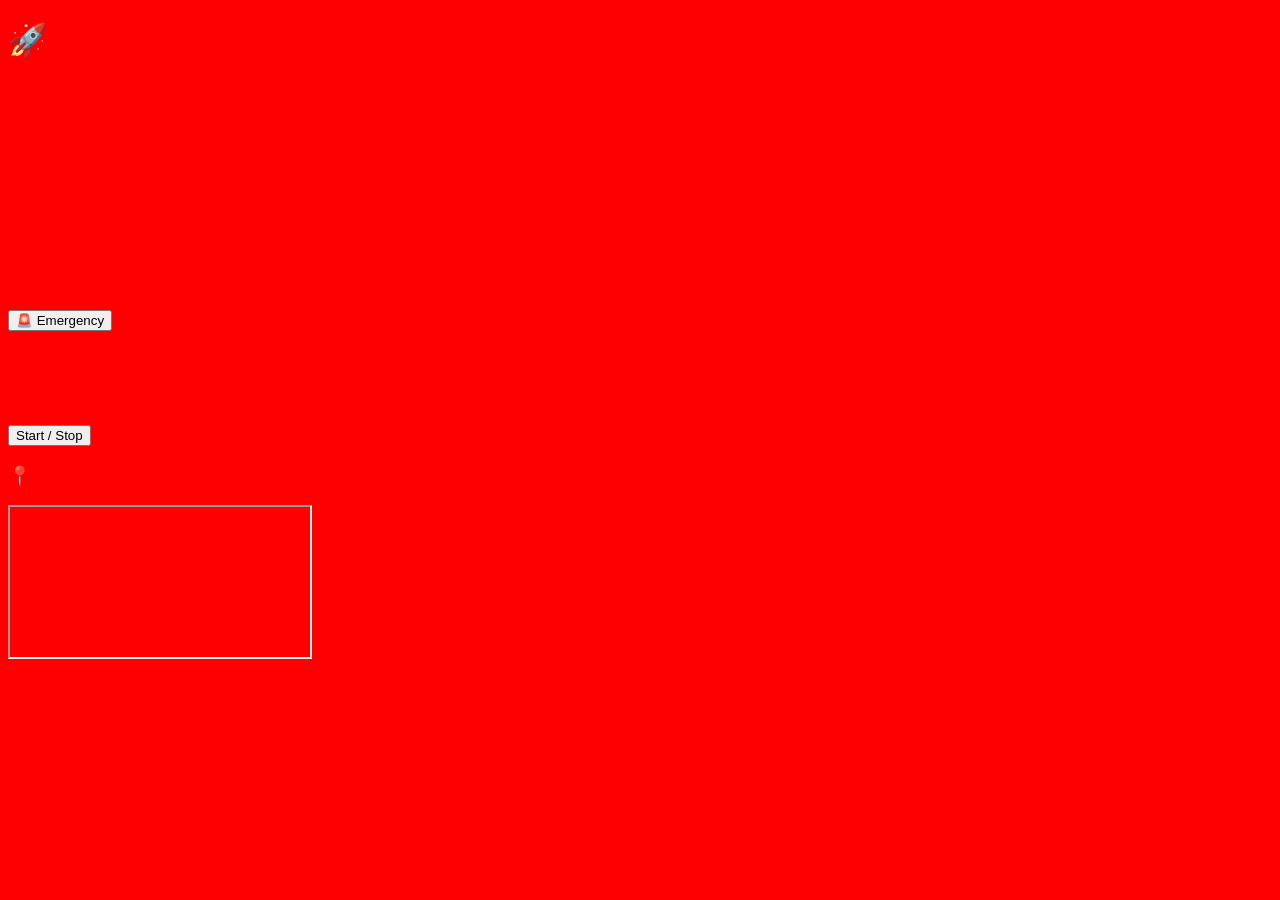
==== index.html @ ddf5cc3f "Update index.html" ====
<!DOCTYPE html>
<html lang="en">
<head>
<meta charset="UTF-8">
<title>Smart Helmet Dashboard</title>

<!-- CSS LINK (VERY IMPORTANT) -->
<link rel="stylesheet" href="styles.css">
<style>
    body{
        background:red;
        color:red;
    }
    
</style> 
</head>

<body>

<h1 class="title">🚀 Smart Helmet Dashboard</h1>

<div class="container">

    <div class="card">
        <h3>Helmet Status</h3>
        <p id="helmet-status">Checking...</p>
    </div>

    <div class="card">
        <h3>Alcohol Detection</h3>
        <p id="alcohol-status">Checking...</p>
    </div>

    <div class="card">
        <h3>Accident Detection</h3>
        <p id="accident-status">Checking...</p>
        <button onclick="sendAlert()">🚨 Emergency</button>
    </div>

    <div class="card">
        <h3>Bike Ignition</h3>
        <p id="bike-status">OFF</p>
        <button onclick="toggleBike()">Start / Stop</button>
    </div>

    <div class="card">
        <h3>📍 Live Location</h3>
        <iframe 
        src="https://maps.google.com/maps?q=17.3850,78.4867&z=15&output=embed">
        </iframe>
    </div>

</div>

<!-- JS LINK (IMPORTANT) -->
<script src="scripts.js"></script>

</body>
</html>
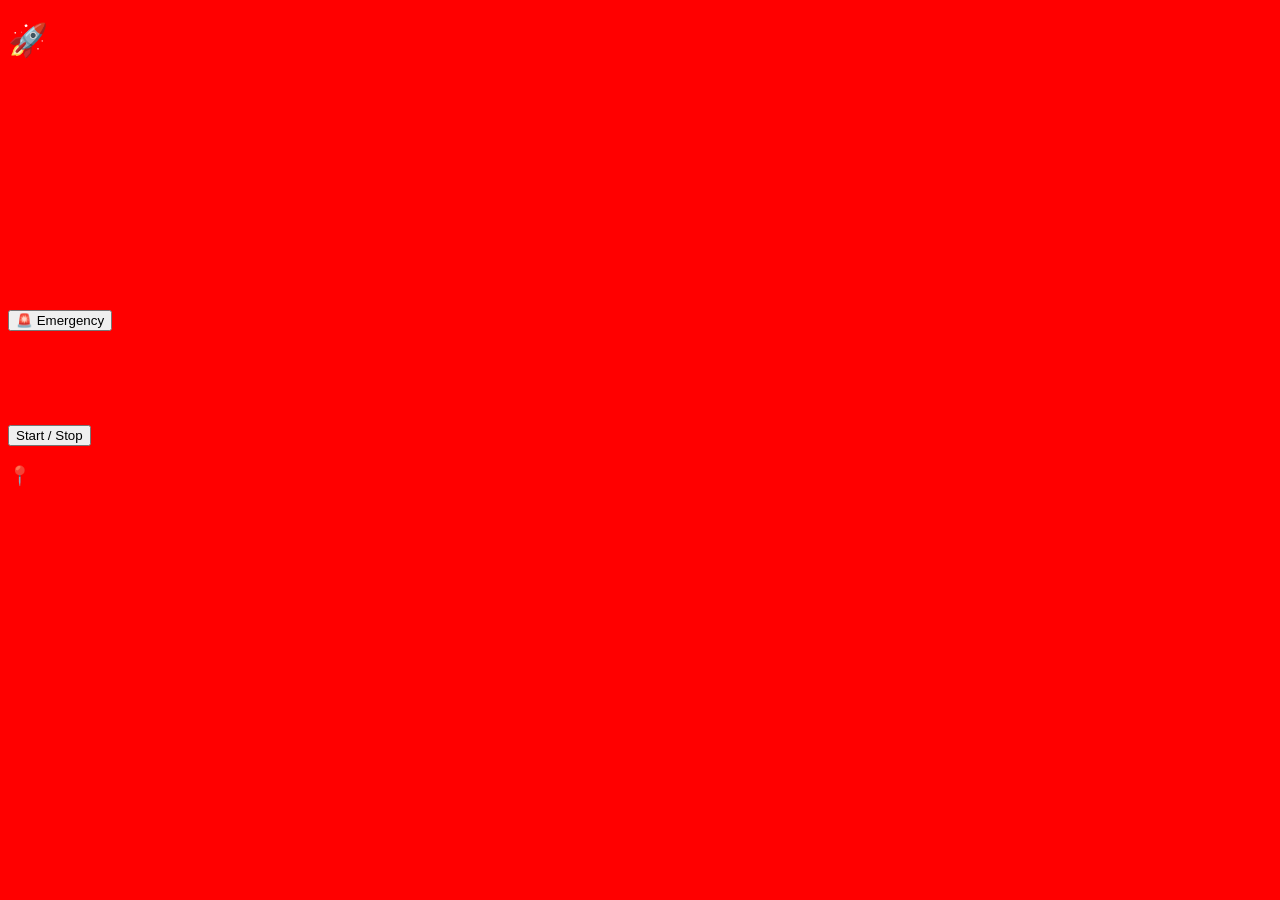
==== commit eba17a2f: "Update index.html" ====
--- a/index.html
+++ b/index.html
@@ -46,7 +46,10 @@
     <div class="card">
         <h3>📍 Live Location</h3>
         <iframe 
-        src="https://maps.google.com/maps?q=17.3850,78.4867&z=15&output=embed">
+       <iframe 
+src="https://www.google.com/maps?q=17.3850,78.4867&z=15&output=embed"
+width="100%" height="250" style="border:0;" allowfullscreen>
+</iframe>
         </iframe>
     </div>
 
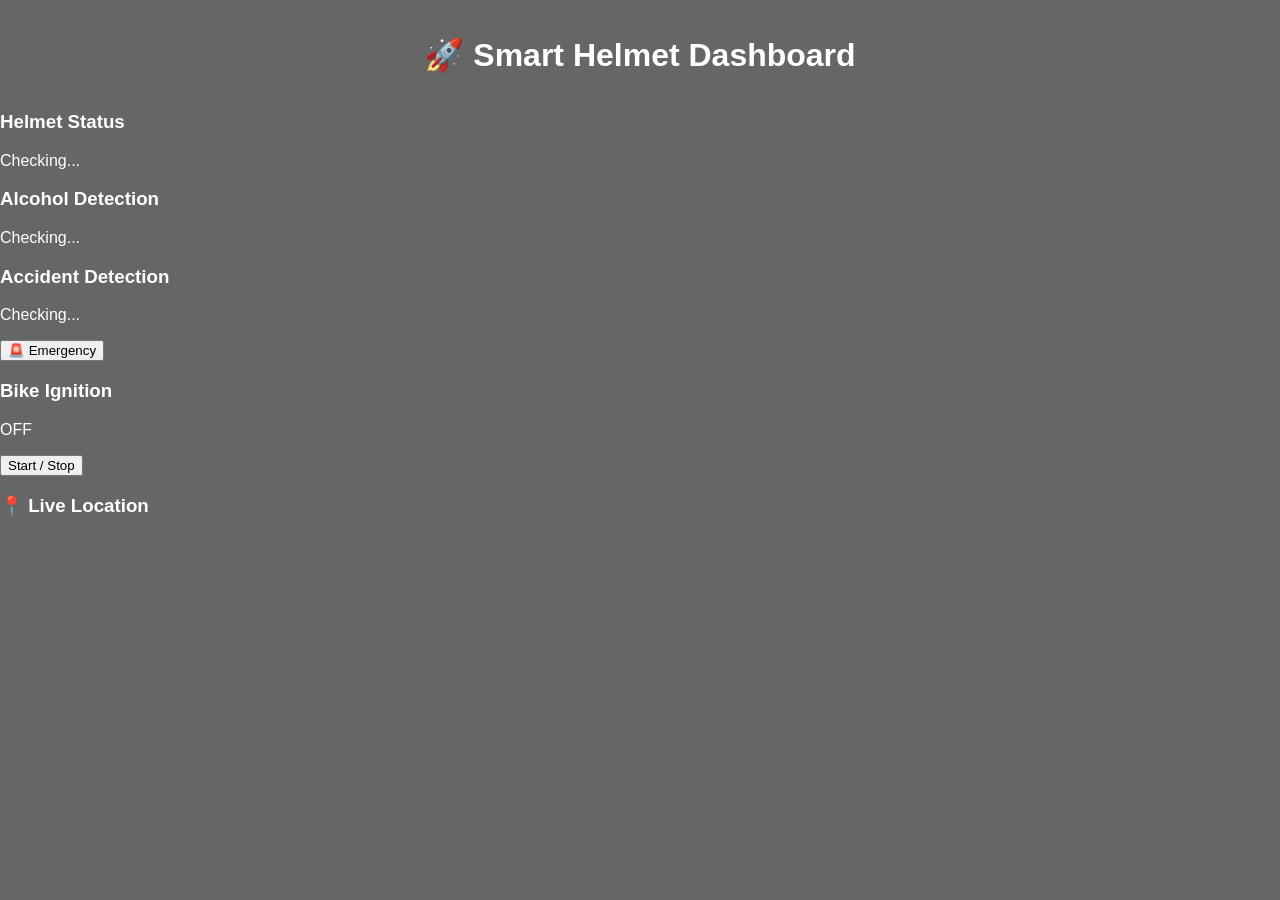
==== commit 8333283a: "Update index.html" ====
--- a/index.html
+++ b/index.html
@@ -7,12 +7,35 @@
 <!-- CSS LINK (VERY IMPORTANT) -->
 <link rel="stylesheet" href="styles.css">
 <style>
-    body{
-        background:red;
-        color:red;
-    }
-    
-</style> 
+body {
+    margin: 0;
+    font-family: Arial;
+    background-image: url("https://images.unsplash.com/photo-1503376780353-7e6692767b70");
+    background-size: cover;
+    background-position: center;
+    color: white;
+}
+
+/* Overlay */
+body::before {
+    content: "";
+    position: fixed;
+    width: 100%;
+    height: 100%;
+    background: rgba(0,0,0,0.6);
+    top: 0;
+    left: 0;
+    z-index: -1;
+}
+
+/* Title */
+.title {
+    text-align: center;
+    padding: 15px;
+}
+
+/* Grid */
+    </style>
 </head>
 
 <body>
@@ -46,10 +69,8 @@
     <div class="card">
         <h3>📍 Live Location</h3>
         <iframe 
-       <iframe 
 src="https://www.google.com/maps?q=17.3850,78.4867&z=15&output=embed"
 width="100%" height="250" style="border:0;" allowfullscreen>
-</iframe>
         </iframe>
     </div>
 
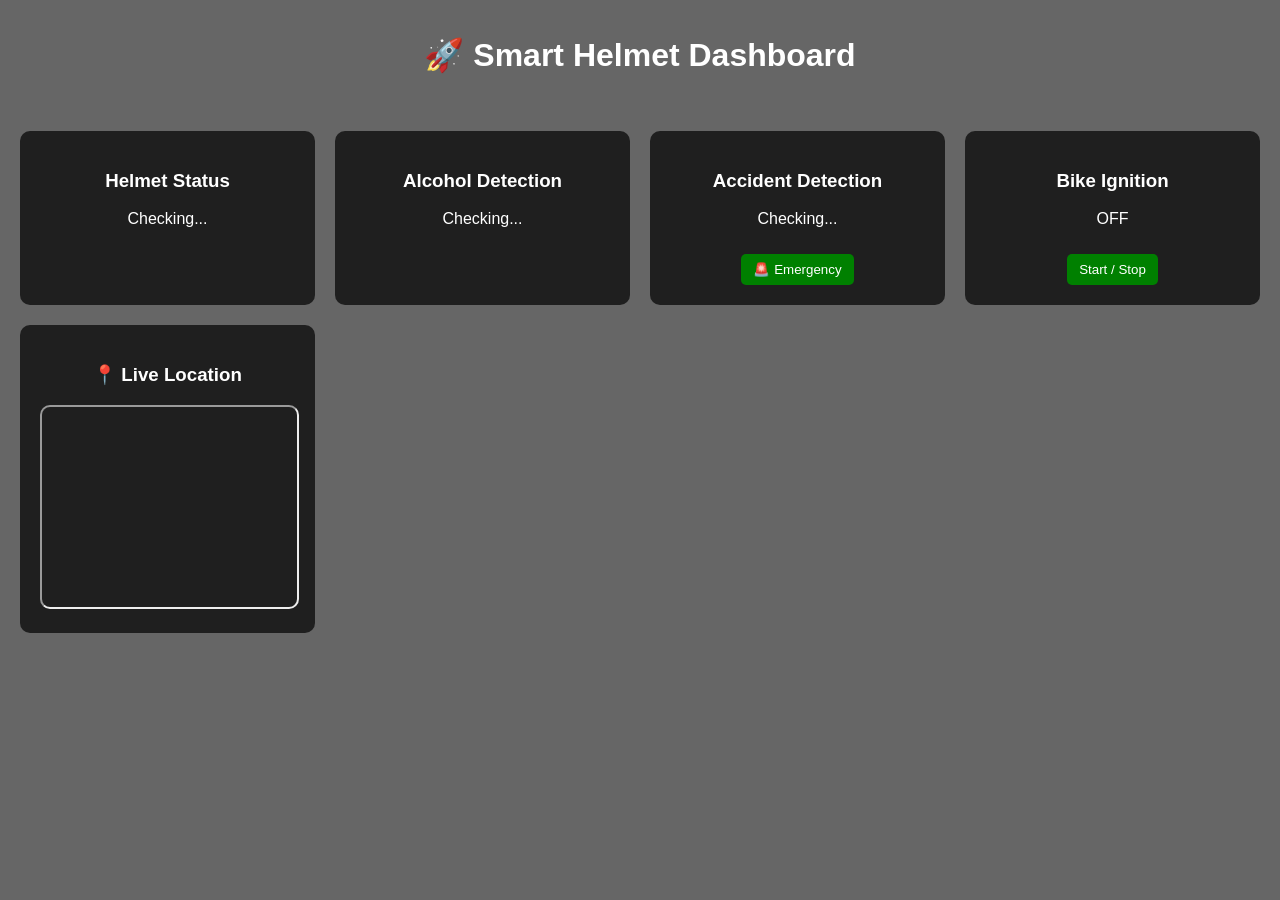
==== commit c25430ac: "Update index.html" ====
--- a/index.html
+++ b/index.html
@@ -4,19 +4,20 @@
 <meta charset="UTF-8">
 <title>Smart Helmet Dashboard</title>
 
-<!-- CSS LINK (VERY IMPORTANT) -->
-<link rel="stylesheet" href="styles.css">
 <style>
 body {
     margin: 0;
     font-family: Arial;
+
     background-image: url("https://images.unsplash.com/photo-1503376780353-7e6692767b70");
     background-size: cover;
     background-position: center;
+    background-repeat: no-repeat;
+
     color: white;
 }
 
-/* Overlay */
+/* Overlay for readability */
 body::before {
     content: "";
     position: fixed;
@@ -34,8 +35,46 @@
     padding: 15px;
 }
 
-/* Grid */
-    </style>
+/* Grid Layout */
+.container {
+    display: grid;
+    grid-template-columns: repeat(auto-fit, minmax(250px, 1fr));
+    gap: 20px;
+    padding: 20px;
+}
+
+/* Cards */
+.card {
+    background: #1f1f1f;
+    padding: 20px;
+    border-radius: 10px;
+    text-align: center;
+    transition: 0.3s;
+}
+
+.card:hover {
+    transform: scale(1.05);
+}
+
+/* Buttons */
+button {
+    padding: 8px 12px;
+    border: none;
+    background: green;
+    color: white;
+    border-radius: 5px;
+    cursor: pointer;
+    margin-top: 10px;
+}
+
+/* Map */
+iframe {
+    width: 100%;
+    height: 200px;
+    border-radius: 10px;
+}
+</style>
+
 </head>
 
 <body>
@@ -69,15 +108,47 @@
     <div class="card">
         <h3>📍 Live Location</h3>
         <iframe 
-src="https://www.google.com/maps?q=17.3850,78.4867&z=15&output=embed"
-width="100%" height="250" style="border:0;" allowfullscreen>
+        src="https://www.google.com/maps?q=17.3850,78.4867&z=15&output=embed"
+        allowfullscreen>
         </iframe>
     </div>
 
 </div>
 
-<!-- JS LINK (IMPORTANT) -->
-<script src="scripts.js"></script>
+<script>
+// Status function
+function setStatus(id, text, isGood) {
+    let el = document.getElementById(id);
+    el.innerText = text;
+    el.style.color = isGood ? "lightgreen" : "red";
+}
+
+// Auto update
+setInterval(() => {
+
+    let helmetOk = Math.random() > 0.5;
+    setStatus("helmet-status", helmetOk ? "Worn ✅" : "Not Worn ❌", helmetOk);
+
+    let alcoholOk = Math.random() > 0.7;
+    setStatus("alcohol-status", alcoholOk ? "Detected ❌" : "Safe ✅", !alcoholOk);
+
+    let accident = Math.random() > 0.9;
+    setStatus("accident-status", accident ? "Accident 🚨" : "Safe", !accident);
+
+}, 3000);
+
+// Bike control
+let bikeOn = false;
+function toggleBike() {
+    bikeOn = !bikeOn;
+    document.getElementById("bike-status").innerText = bikeOn ? "ON ✅" : "OFF ❌";
+}
+
+// Emergency alert
+function sendAlert() {
+    alert("🚨 Emergency Alert Sent!");
+}
+</script>
 
 </body>
 </html>
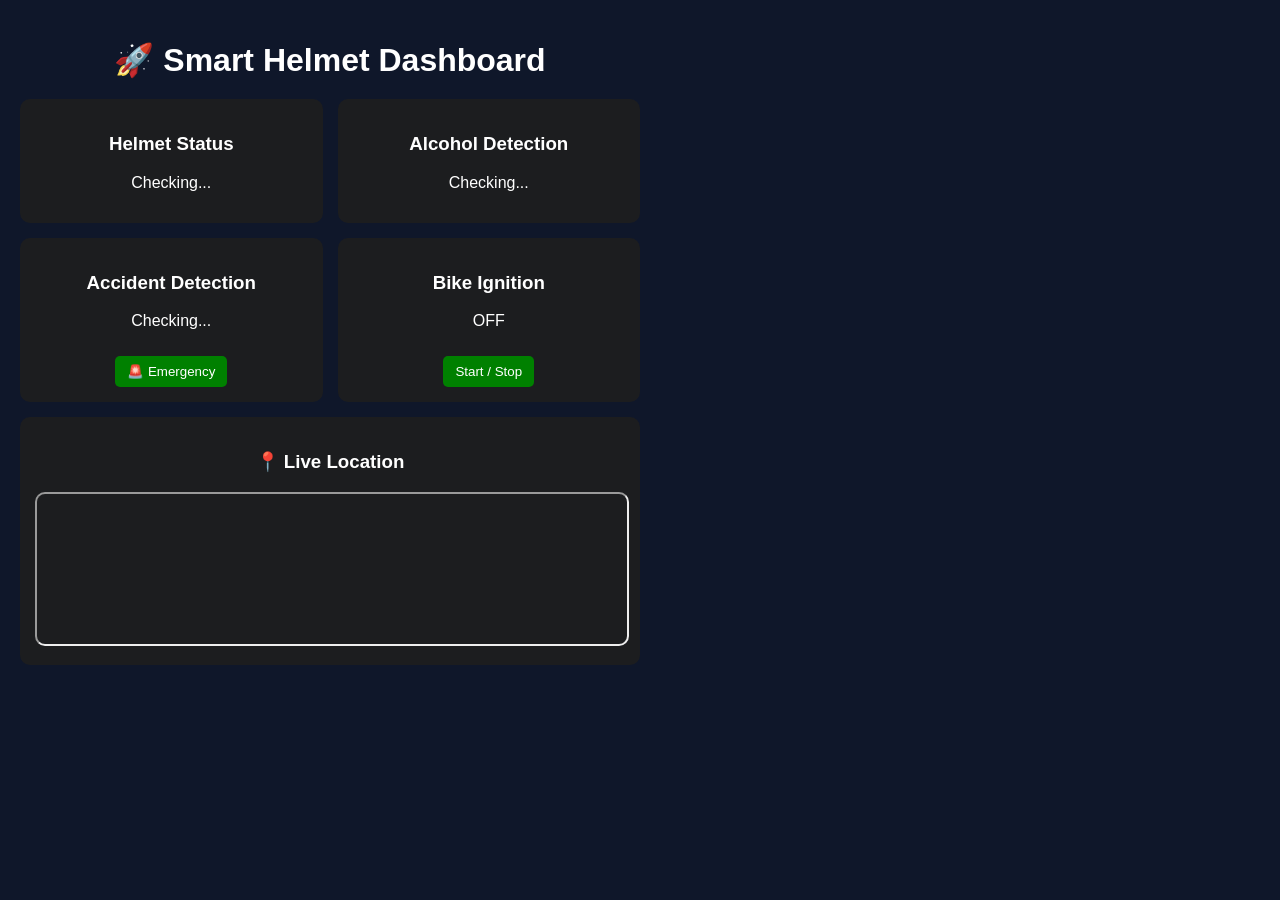
==== commit a9ff6089: "Update index.html" ====
--- a/index.html
+++ b/index.html
@@ -1,4 +1,4 @@
-<!DOCTYPE html>
+        <!DOCTYPE html>
 <html lang="en">
 <head>
 <meta charset="UTF-8">
@@ -8,45 +8,49 @@
 body {
     margin: 0;
     font-family: Arial;
-
-    background-image: url("https://images.unsplash.com/photo-1503376780353-7e6692767b70");
-    background-size: cover;
-    background-position: center;
-    background-repeat: no-repeat;
-
+    background: #0f172a;
     color: white;
 }
 
-/* Overlay for readability */
-body::before {
-    content: "";
-    position: fixed;
-    width: 100%;
-    height: 100%;
-    background: rgba(0,0,0,0.6);
-    top: 0;
-    left: 0;
-    z-index: -1;
+/* MAIN LAYOUT */
+.main {
+    display: flex;
+    height: 100vh;
 }
 
-/* Title */
+/* LEFT SIDE */
+.left {
+    width: 50%;
+    padding: 20px;
+    overflow-y: auto;
+}
+
+/* RIGHT SIDE (SMART HELMET IMAGE) */
+.right {
+    width: 50%;
+    background-image: url("https://images.unsplash.com/photo-1600269452121-4f2416e55c28?q=80&w=1600&auto=format&fit=crop");
+    background-size: cover;
+    background-position: center;
+    filter: brightness(0.7);
+}
+
+/* TITLE */
 .title {
     text-align: center;
-    padding: 15px;
+    margin-bottom: 20px;
 }
 
-/* Grid Layout */
+/* GRID */
 .container {
     display: grid;
-    grid-template-columns: repeat(auto-fit, minmax(250px, 1fr));
-    gap: 20px;
-    padding: 20px;
+    grid-template-columns: repeat(2, 1fr);
+    gap: 15px;
 }
 
-/* Cards */
+/* CARD */
 .card {
-    background: #1f1f1f;
-    padding: 20px;
+    background: rgba(30,30,30,0.9);
+    padding: 15px;
     border-radius: 10px;
     text-align: center;
     transition: 0.3s;
@@ -56,7 +60,7 @@
     transform: scale(1.05);
 }
 
-/* Buttons */
+/* BUTTON */
 button {
     padding: 8px 12px;
     border: none;
@@ -67,10 +71,10 @@
     margin-top: 10px;
 }
 
-/* Map */
+/* MAP */
 iframe {
     width: 100%;
-    height: 200px;
+    height: 150px;
     border-radius: 10px;
 }
 </style>
@@ -79,51 +83,58 @@
 
 <body>
 
-<h1 class="title">🚀 Smart Helmet Dashboard</h1>
+<div class="main">
 
-<div class="container">
+    <!-- LEFT SIDE -->
+    <div class="left">
+        <h1 class="title">🚀 Smart Helmet Dashboard</h1>
 
-    <div class="card">
-        <h3>Helmet Status</h3>
-        <p id="helmet-status">Checking...</p>
+        <div class="container">
+
+            <div class="card">
+                <h3>Helmet Status</h3>
+                <p id="helmet-status">Checking...</p>
+            </div>
+
+            <div class="card">
+                <h3>Alcohol Detection</h3>
+                <p id="alcohol-status">Checking...</p>
+            </div>
+
+            <div class="card">
+                <h3>Accident Detection</h3>
+                <p id="accident-status">Checking...</p>
+                <button onclick="sendAlert()">🚨 Emergency</button>
+            </div>
+
+            <div class="card">
+                <h3>Bike Ignition</h3>
+                <p id="bike-status">OFF</p>
+                <button onclick="toggleBike()">Start / Stop</button>
+            </div>
+
+            <div class="card" style="grid-column: span 2;">
+                <h3>📍 Live Location</h3>
+                <iframe src="https://www.google.com/maps?q=17.3850,78.4867&z=15&output=embed"></iframe>
+            </div>
+
+        </div>
     </div>
 
-    <div class="card">
-        <h3>Alcohol Detection</h3>
-        <p id="alcohol-status">Checking...</p>
-    </div>
-
-    <div class="card">
-        <h3>Accident Detection</h3>
-        <p id="accident-status">Checking...</p>
-        <button onclick="sendAlert()">🚨 Emergency</button>
-    </div>
-
-    <div class="card">
-        <h3>Bike Ignition</h3>
-        <p id="bike-status">OFF</p>
-        <button onclick="toggleBike()">Start / Stop</button>
-    </div>
-
-    <div class="card">
-        <h3>📍 Live Location</h3>
-        <iframe 
-        src="https://www.google.com/maps?q=17.3850,78.4867&z=15&output=embed"
-        allowfullscreen>
-        </iframe>
-    </div>
+    <!-- RIGHT SIDE IMAGE -->
+    <div class="right"></div>
 
 </div>
 
 <script>
-// Status function
+// STATUS FUNCTION
 function setStatus(id, text, isGood) {
     let el = document.getElementById(id);
     el.innerText = text;
     el.style.color = isGood ? "lightgreen" : "red";
 }
 
-// Auto update
+// AUTO UPDATE
 setInterval(() => {
 
     let helmetOk = Math.random() > 0.5;
@@ -137,14 +148,14 @@
 
 }, 3000);
 
-// Bike control
+// BIKE CONTROL
 let bikeOn = false;
 function toggleBike() {
     bikeOn = !bikeOn;
     document.getElementById("bike-status").innerText = bikeOn ? "ON ✅" : "OFF ❌";
 }
 
-// Emergency alert
+// ALERT
 function sendAlert() {
     alert("🚨 Emergency Alert Sent!");
 }
